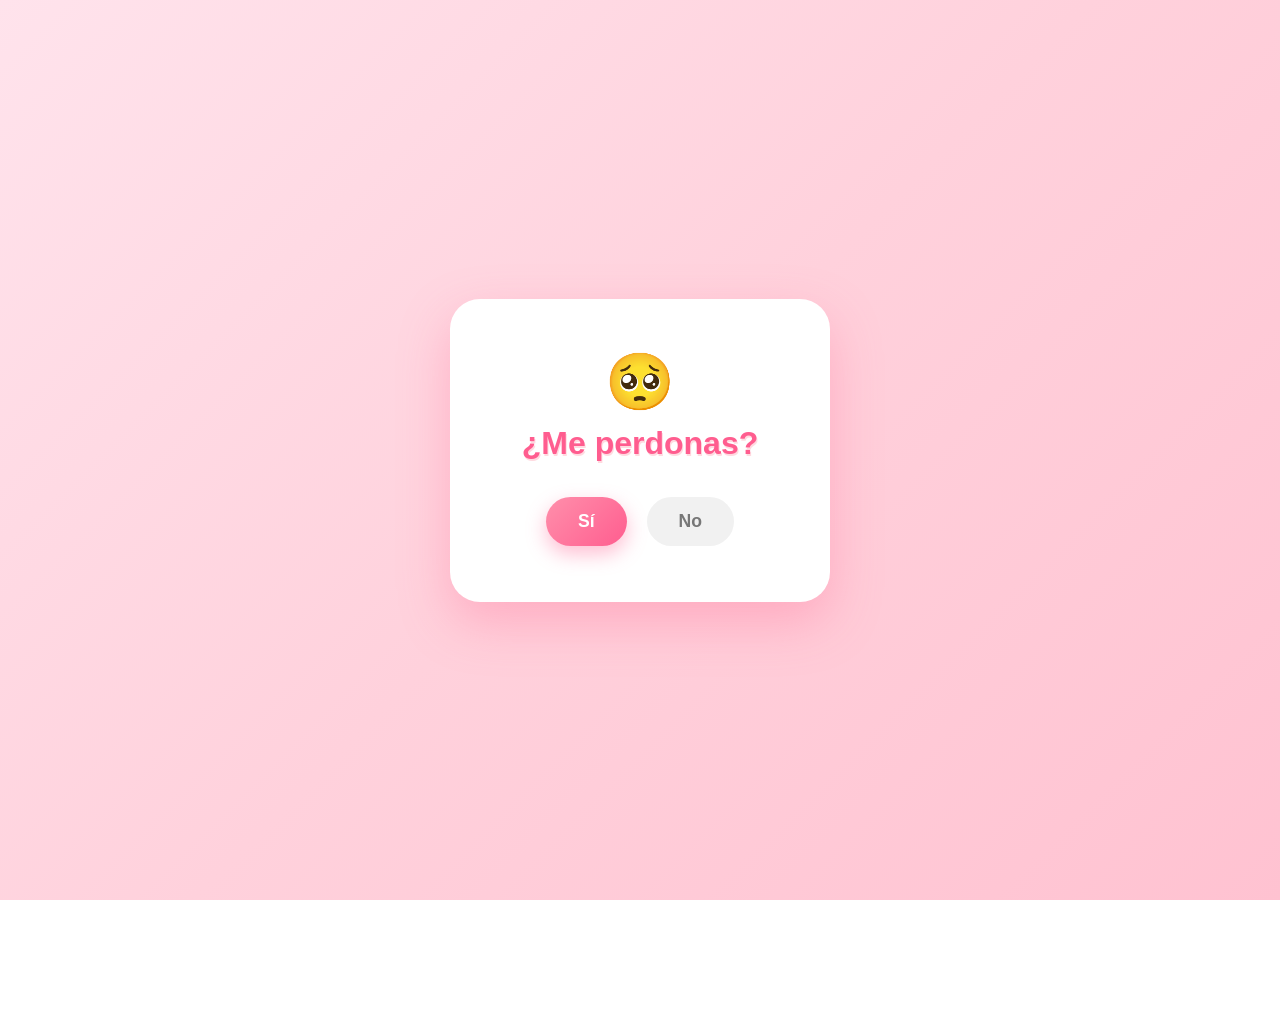
==== perdon.html @ 5df65a19 "Add files via upload" ====
<!DOCTYPE html>
<html lang="es">
<head>
<meta charset="UTF-8">
<meta name="viewport" content="width=device-width, initial-scale=1.0">
<title>¿Me perdonas?</title>
<style>
  :root {
    --pink: #ff8fab;
    --pink-dark: #ff5d8f;
    --cream: #fff5f7;
  }

  * {
    box-sizing: border-box;
  }

  html, body {
    margin: 0;
    padding: 0;
    width: 100%;
    height: 100%;
    overflow: hidden;
    font-family: 'Segoe UI', Tahoma, Verdana, sans-serif;
  }

  body {
    background: linear-gradient(135deg, #ffe3ec 0%, #ffd1dc 50%, #ffc2d1 100%);
    display: flex;
    align-items: center;
    justify-content: center;
    position: relative;
  }

  /* ---------- Corazones de fondo ---------- */
  .heart {
    position: absolute;
    top: 110%;
    font-size: 1.5rem;
    color: rgba(255, 255, 255, 0.6);
    animation: floatUp linear infinite;
    pointer-events: none;
    user-select: none;
  }

  @keyframes floatUp {
    0% {
      transform: translateY(0) rotate(0deg);
      opacity: 0.8;
    }
    100% {
      transform: translateY(-120vh) rotate(360deg);
      opacity: 0;
    }
  }

  /* ---------- Pantalla 1: Tarjeta ---------- */
  .card {
    background: #ffffff;
    border-radius: 30px;
    padding: 50px 35px;
    width: 90%;
    max-width: 380px;
    text-align: center;
    box-shadow: 0 20px 50px rgba(255, 105, 145, 0.35);
    position: relative;
    z-index: 5;
    transition: opacity 0.7s ease, transform 0.7s ease;
  }

  .card.hide {
    opacity: 0;
    transform: scale(0.8) translateY(-20px);
    pointer-events: none;
  }

  .card h1 {
    font-size: 2rem;
    color: var(--pink-dark);
    margin: 0 0 10px;
    text-shadow: 1px 2px 0 rgba(255, 182, 193, 0.5);
    animation: pulseText 1.8s ease-in-out infinite;
  }

  @keyframes pulseText {
    0%, 100% { transform: scale(1); }
    50% { transform: scale(1.06); }
  }

  .card .emoji {
    font-size: 3.5rem;
    display: block;
    margin-bottom: 10px;
    animation: bounce 1.5s ease-in-out infinite;
  }

  @keyframes bounce {
    0%, 100% { transform: translateY(0); }
    50% { transform: translateY(-10px); }
  }

  .buttons-row {
    position: relative;
    display: flex;
    justify-content: center;
    align-items: center;
    gap: 20px;
    margin-top: 30px;
    min-height: 60px;
  }

  button {
    border: none;
    cursor: pointer;
    font-size: 1.1rem;
    font-weight: bold;
    padding: 14px 32px;
    border-radius: 50px;
    transition: transform 0.15s ease, box-shadow 0.15s ease;
    font-family: inherit;
  }

  #btn-yes {
    background: linear-gradient(135deg, #ff8fab, #ff5d8f);
    color: #fff;
    box-shadow: 0 8px 20px rgba(255, 93, 143, 0.4);
  }

  #btn-yes:hover {
    transform: scale(1.08);
    box-shadow: 0 10px 25px rgba(255, 93, 143, 0.55);
  }

  #btn-no {
    background: #f1f1f1;
    color: #777;
    position: relative;
  }

  /* Cuando el botón No escapa, se posiciona respecto al body */
  #btn-no.escaping {
    position: fixed;
    z-index: 999;
  }

  /* ---------- Pantalla 2: Sorpresa ---------- */
  .surprise-screen {
    position: absolute;
    inset: 0;
    display: flex;
    flex-direction: column;
    align-items: center;
    justify-content: center;
    opacity: 0;
    pointer-events: none;
    transition: opacity 0.8s ease;
    z-index: 3;
  }

  .surprise-screen.show {
    opacity: 1;
    pointer-events: auto;
  }

  /* ---------- Girasol CSS ---------- */
  .sunflower-wrapper {
    display: flex;
    flex-direction: column;
    align-items: center;
  }

  .sunflower {
    position: relative;
    width: 260px;
    height: 260px;
    animation: sway 4s ease-in-out infinite;
    transform-origin: bottom center;
  }

  @keyframes sway {
    0%, 100% { transform: rotate(-3deg); }
    50% { transform: rotate(3deg); }
  }

  .petals {
    position: absolute;
    width: 100%;
    height: 100%;
    animation: rotatePetals 18s linear infinite;
  }

  .petal {
    position: absolute;
    width: 50px;
    height: 90px;
    background: linear-gradient(180deg, #ffd23f, #ffb627);
    border-radius: 50% 50% 0 0 / 60% 60% 0 0;
    top: 50%;
    left: 50%;
    transform-origin: bottom center;
    animation: petalPulse 2.4s ease-in-out infinite;
    box-shadow: inset 0 -6px 8px rgba(214, 140, 10, 0.3);
  }

  @keyframes petalPulse {
    0%, 100% { transform: scale(1); }
    50% { transform: scale(1.07); }
  }

  @keyframes rotatePetals {
    0% { transform: rotate(0deg); }
    100% { transform: rotate(360deg); }
  }

  /* 16 pétalos distribuidos cada 22.5deg */
  .petal:nth-child(1)  { transform: translate(-50%, -100%) rotate(0deg); }
  .petal:nth-child(2)  { transform: translate(-50%, -100%) rotate(22.5deg); }
  .petal:nth-child(3)  { transform: translate(-50%, -100%) rotate(45deg); }
  .petal:nth-child(4)  { transform: translate(-50%, -100%) rotate(67.5deg); }
  .petal:nth-child(5)  { transform: translate(-50%, -100%) rotate(90deg); }
  .petal:nth-child(6)  { transform: translate(-50%, -100%) rotate(112.5deg); }
  .petal:nth-child(7)  { transform: translate(-50%, -100%) rotate(135deg); }
  .petal:nth-child(8)  { transform: translate(-50%, -100%) rotate(157.5deg); }
  .petal:nth-child(9)  { transform: translate(-50%, -100%) rotate(180deg); }
  .petal:nth-child(10) { transform: translate(-50%, -100%) rotate(202.5deg); }
  .petal:nth-child(11) { transform: translate(-50%, -100%) rotate(225deg); }
  .petal:nth-child(12) { transform: translate(-50%, -100%) rotate(247.5deg); }
  .petal:nth-child(13) { transform: translate(-50%, -100%) rotate(270deg); }
  .petal:nth-child(14) { transform: translate(-50%, -100%) rotate(292.5deg); }
  .petal:nth-child(15) { transform: translate(-50%, -100%) rotate(315deg); }
  .petal:nth-child(16) { transform: translate(-50%, -100%) rotate(337.5deg); }

  .petal:nth-child(odd) { animation-delay: 0.3s; }
  .petal:nth-child(even) { animation-delay: 0.6s; }

  .center {
    position: absolute;
    top: 50%;
    left: 50%;
    width: 110px;
    height: 110px;
    background: radial-gradient(circle at 35% 35%, #8a5a2c, #6b4423 70%);
    border-radius: 50%;
    transform: translate(-50%, -50%);
    box-shadow:
      inset 0 0 15px rgba(0,0,0,0.4),
      0 4px 10px rgba(0,0,0,0.2);
    z-index: 2;
    background-image:
      radial-gradient(circle, #4f2f17 2px, transparent 3px);
    background-size: 12px 12px;
  }

  .stem {
    width: 12px;
    height: 90px;
    background: linear-gradient(180deg, #5fa84a, #3f7d31);
    margin: -5px auto 0;
    border-radius: 6px;
    position: relative;
    z-index: 1;
    animation: stemSway 4s ease-in-out infinite;
    transform-origin: top center;
  }

  @keyframes stemSway {
    0%, 100% { transform: rotate(-2deg); }
    50% { transform: rotate(2deg); }
  }

  .leaf {
    position: absolute;
    width: 35px;
    height: 18px;
    background: linear-gradient(135deg, #6fc24f, #3f7d31);
    border-radius: 0 50% 0 50%;
    top: 30px;
  }

  .leaf.left {
    left: -30px;
    transform: rotate(20deg);
  }

  .leaf.right {
    right: -30px;
    transform: rotate(-20deg) scaleX(-1);
  }

  .thanks-text {
    margin-top: 25px;
    font-size: 1.8rem;
    color: var(--pink-dark);
    font-family: 'Brush Script MT', cursive, 'Segoe UI', sans-serif;
    font-style: italic;
    text-align: center;
    text-shadow: 1px 2px 4px rgba(255, 142, 173, 0.4);
    animation: appearText 1s ease forwards;
    opacity: 0;
  }

  @keyframes appearText {
    from { opacity: 0; transform: translateY(15px); }
    to { opacity: 1; transform: translateY(0); }
  }

  .small-note {
    margin-top: 8px;
    font-size: 0.95rem;
    color: #b96b86;
  }

  @media (max-width: 420px) {
    .card { padding: 40px 25px; }
    .card h1 { font-size: 1.6rem; }
    .sunflower { width: 200px; height: 200px; }
    .thanks-text { font-size: 1.4rem; }
  }
</style>
</head>
<body>

<!-- Pantalla 1 -->
<div class="card" id="card">
  <span class="emoji">🥺</span>
  <h1>¿Me perdonas?</h1>
  <div class="buttons-row">
    <button id="btn-yes">Sí</button>
    <button id="btn-no">No</button>
  </div>
</div>

<!-- Pantalla 2: Sorpresa -->
<div class="surprise-screen" id="surprise">
  <div class="sunflower-wrapper">
    <div class="sunflower">
      <div class="petals">
        <div class="petal"></div>
        <div class="petal"></div>
        <div class="petal"></div>
        <div class="petal"></div>
        <div class="petal"></div>
        <div class="petal"></div>
        <div class="petal"></div>
        <div class="petal"></div>
        <div class="petal"></div>
        <div class="petal"></div>
        <div class="petal"></div>
        <div class="petal"></div>
        <div class="petal"></div>
        <div class="petal"></div>
        <div class="petal"></div>
        <div class="petal"></div>
      </div>
      <div class="center"></div>
    </div>
    <div class="stem">
      <div class="leaf left"></div>
      <div class="leaf right"></div>
    </div>
    <p class="thanks-text">gracias por perdonarme 💕</p>
    <p class="small-note">en un momento te llevo a WhatsApp...</p>
  </div>
</div>

<script>
  const card = document.getElementById('card');
  const surprise = document.getElementById('surprise');
  const btnYes = document.getElementById('btn-yes');
  const btnNo = document.getElementById('btn-no');

  const WHATSAPP_URL = "https://api.whatsapp.com/send/?phone=%2B58424694133&text=Sebastian%20te%20perdono&type=phone_number&app_absent=0";

  // ---------- Corazones flotantes de fondo ----------
  function createHearts() {
    const hearts = ['💗', '💕', '🌸', '💖'];
    setInterval(() => {
      const heart = document.createElement('span');
      heart.classList.add('heart');
      heart.textContent = hearts[Math.floor(Math.random() * hearts.length)];
      heart.style.left = Math.random() * 100 + 'vw';
      heart.style.animationDuration = (4 + Math.random() * 4) + 's';
      heart.style.fontSize = (1 + Math.random() * 1.5) + 'rem';
      document.body.appendChild(heart);
      setTimeout(() => heart.remove(), 9000);
    }, 600);
  }
  createHearts();

  // ---------- Lógica del botón "No" escurridizo ----------
  function escapeButton() {
    const btnWidth = btnNo.offsetWidth;
    const btnHeight = btnNo.offsetHeight;
    const margin = 10;

    const maxX = window.innerWidth - btnWidth - margin;
    const maxY = window.innerHeight - btnHeight - margin;

    const randomX = Math.random() * Math.max(maxX, margin) + margin / 2;
    const randomY = Math.random() * Math.max(maxY, margin) + margin / 2;

    if (!btnNo.classList.contains('escaping')) {
      btnNo.classList.add('escaping');
    }

    btnNo.style.left = randomX + 'px';
    btnNo.style.top = randomY + 'px';
  }

  // Escapa al pasar el mouse (desktop)
  btnNo.addEventListener('mouseenter', escapeButton);

  // Escapa al intentar tocar en móvil (antes del click real)
  btnNo.addEventListener('touchstart', function (e) {
    e.preventDefault();
    escapeButton();
  }, { passive: false });

  // Si por azar logran hacer click, se comporta igual que "Sí"
  btnNo.addEventListener('click', goToSurprise);
  btnYes.addEventListener('click', goToSurprise);

  // Reposiciona si cambia el tamaño de ventana mientras escapa
  window.addEventListener('resize', () => {
    if (btnNo.classList.contains('escaping')) {
      escapeButton();
    }
  });

  // ---------- Transición a la pantalla de sorpresa ----------
  function goToSurprise() {
    card.classList.add('hide');

    setTimeout(() => {
      card.style.display = 'none';
      surprise.classList.add('show');

      // 2 segundos después de aparecer el girasol, abrir WhatsApp
      setTimeout(() => {
        window.open(WHATSAPP_URL, '_blank');
      }, 2000);
    }, 700);
  }
</script>

</body>
</html>
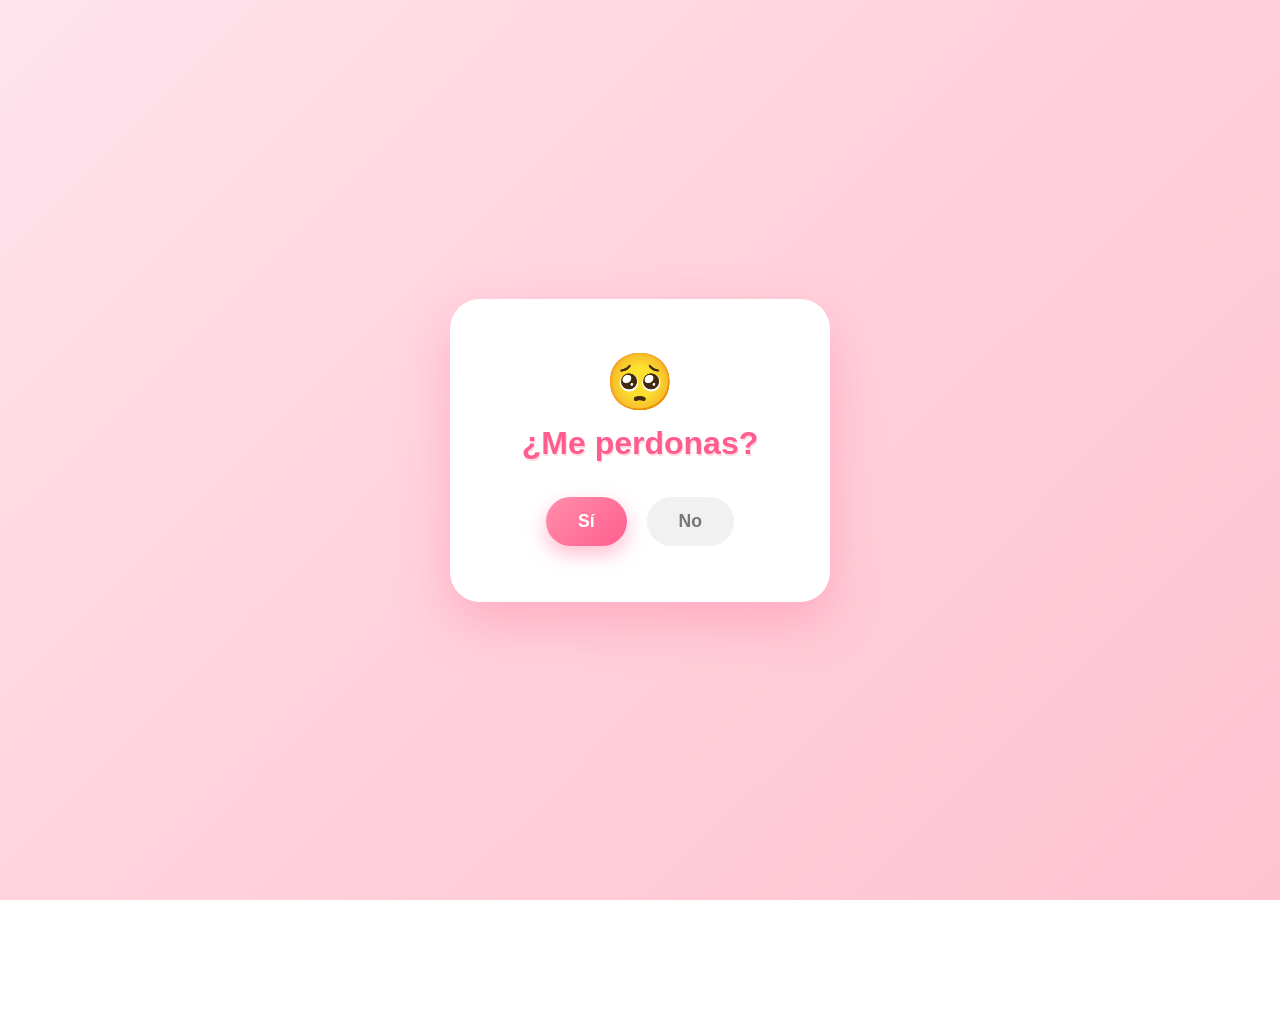
==== commit 9543f397: "Add files via upload" ====
--- a/perdon.html
+++ b/perdon.html
@@ -171,10 +171,11 @@
 
   .sunflower {
     position: relative;
-    width: 260px;
-    height: 260px;
-    animation: sway 4s ease-in-out infinite;
+    width: 280px;
+    height: 280px;
+    animation: sway 4.5s ease-in-out infinite;
     transform-origin: bottom center;
+    filter: drop-shadow(0 10px 18px rgba(180, 110, 20, 0.25));
   }
 
   @keyframes sway {
@@ -182,29 +183,24 @@
     50% { transform: rotate(3deg); }
   }
 
-  .petals {
+  /* Capa de pétalos trasera (más grande, más oscura, da profundidad) */
+  .petals-back {
     position: absolute;
     width: 100%;
     height: 100%;
-    animation: rotatePetals 18s linear infinite;
-  }
-
-  .petal {
-    position: absolute;
-    width: 50px;
-    height: 90px;
-    background: linear-gradient(180deg, #ffd23f, #ffb627);
-    border-radius: 50% 50% 0 0 / 60% 60% 0 0;
-    top: 50%;
-    left: 50%;
-    transform-origin: bottom center;
-    animation: petalPulse 2.4s ease-in-out infinite;
-    box-shadow: inset 0 -6px 8px rgba(214, 140, 10, 0.3);
-  }
-
-  @keyframes petalPulse {
-    0%, 100% { transform: scale(1); }
-    50% { transform: scale(1.07); }
+    top: 0;
+    left: 0;
+    animation: rotatePetals 26s linear infinite;
+  }
+
+  /* Capa de pétalos frontal */
+  .petals-front {
+    position: absolute;
+    width: 100%;
+    height: 100%;
+    top: 0;
+    left: 0;
+    animation: rotatePetals 26s linear infinite reverse;
   }
 
   @keyframes rotatePetals {
@@ -212,55 +208,115 @@
     100% { transform: rotate(360deg); }
   }
 
-  /* 16 pétalos distribuidos cada 22.5deg */
-  .petal:nth-child(1)  { transform: translate(-50%, -100%) rotate(0deg); }
-  .petal:nth-child(2)  { transform: translate(-50%, -100%) rotate(22.5deg); }
-  .petal:nth-child(3)  { transform: translate(-50%, -100%) rotate(45deg); }
-  .petal:nth-child(4)  { transform: translate(-50%, -100%) rotate(67.5deg); }
-  .petal:nth-child(5)  { transform: translate(-50%, -100%) rotate(90deg); }
-  .petal:nth-child(6)  { transform: translate(-50%, -100%) rotate(112.5deg); }
-  .petal:nth-child(7)  { transform: translate(-50%, -100%) rotate(135deg); }
-  .petal:nth-child(8)  { transform: translate(-50%, -100%) rotate(157.5deg); }
-  .petal:nth-child(9)  { transform: translate(-50%, -100%) rotate(180deg); }
-  .petal:nth-child(10) { transform: translate(-50%, -100%) rotate(202.5deg); }
-  .petal:nth-child(11) { transform: translate(-50%, -100%) rotate(225deg); }
-  .petal:nth-child(12) { transform: translate(-50%, -100%) rotate(247.5deg); }
-  .petal:nth-child(13) { transform: translate(-50%, -100%) rotate(270deg); }
-  .petal:nth-child(14) { transform: translate(-50%, -100%) rotate(292.5deg); }
-  .petal:nth-child(15) { transform: translate(-50%, -100%) rotate(315deg); }
-  .petal:nth-child(16) { transform: translate(-50%, -100%) rotate(337.5deg); }
-
-  .petal:nth-child(odd) { animation-delay: 0.3s; }
-  .petal:nth-child(even) { animation-delay: 0.6s; }
-
-  .center {
+  .petal {
     position: absolute;
     top: 50%;
     left: 50%;
-    width: 110px;
-    height: 110px;
-    background: radial-gradient(circle at 35% 35%, #8a5a2c, #6b4423 70%);
+    width: 38px;
+    height: 95px;
+    border-radius: 50%;
+    transform-origin: 50% 100%;
+    animation: petalSway 3s ease-in-out infinite;
+  }
+
+  .petals-back .petal {
+    background: linear-gradient(180deg, #f4a51e 0%, #e08a0e 100%);
+    width: 42px;
+    height: 100px;
+  }
+
+  .petals-front .petal {
+    background: linear-gradient(180deg, #ffe177 0%, #ffc93c 55%, #ffb627 100%);
+    box-shadow: inset 0 -8px 10px rgba(214, 140, 10, 0.25);
+  }
+
+  @keyframes petalSway {
+    0%, 100% { transform: translate(-50%, -100%) rotate(var(--angle)) scaleY(1); }
+    50%      { transform: translate(-50%, -100%) rotate(var(--angle)) scaleY(1.06); }
+  }
+
+  /* 12 pétalos traseros cada 30deg, desplazados 15deg respecto a los frontales */
+  .petals-back .petal:nth-child(1)  { --angle: 15deg; }
+  .petals-back .petal:nth-child(2)  { --angle: 45deg; }
+  .petals-back .petal:nth-child(3)  { --angle: 75deg; }
+  .petals-back .petal:nth-child(4)  { --angle: 105deg; }
+  .petals-back .petal:nth-child(5)  { --angle: 135deg; }
+  .petals-back .petal:nth-child(6)  { --angle: 165deg; }
+  .petals-back .petal:nth-child(7)  { --angle: 195deg; }
+  .petals-back .petal:nth-child(8)  { --angle: 225deg; }
+  .petals-back .petal:nth-child(9)  { --angle: 255deg; }
+  .petals-back .petal:nth-child(10) { --angle: 285deg; }
+  .petals-back .petal:nth-child(11) { --angle: 315deg; }
+  .petals-back .petal:nth-child(12) { --angle: 345deg; }
+
+  /* 12 pétalos frontales cada 30deg */
+  .petals-front .petal:nth-child(1)  { --angle: 0deg; }
+  .petals-front .petal:nth-child(2)  { --angle: 30deg; }
+  .petals-front .petal:nth-child(3)  { --angle: 60deg; }
+  .petals-front .petal:nth-child(4)  { --angle: 90deg; }
+  .petals-front .petal:nth-child(5)  { --angle: 120deg; }
+  .petals-front .petal:nth-child(6)  { --angle: 150deg; }
+  .petals-front .petal:nth-child(7)  { --angle: 180deg; }
+  .petals-front .petal:nth-child(8)  { --angle: 210deg; }
+  .petals-front .petal:nth-child(9)  { --angle: 240deg; }
+  .petals-front .petal:nth-child(10) { --angle: 270deg; }
+  .petals-front .petal:nth-child(11) { --angle: 300deg; }
+  .petals-front .petal:nth-child(12) { --angle: 330deg; }
+
+  .petal:nth-child(odd)  { animation-delay: 0.2s; }
+  .petal:nth-child(even) { animation-delay: 0.7s; }
+
+  /* Centro del girasol con semillas en espiral */
+  .center {
+    position: absolute;
+    top: 50%;
+    left: 50%;
+    width: 120px;
+    height: 120px;
+    background: radial-gradient(circle at 38% 35%, #9c6a35, #5e3a1a 75%);
     border-radius: 50%;
     transform: translate(-50%, -50%);
     box-shadow:
-      inset 0 0 15px rgba(0,0,0,0.4),
-      0 4px 10px rgba(0,0,0,0.2);
+      inset 0 0 18px rgba(0,0,0,0.45),
+      inset 0 4px 6px rgba(255,255,255,0.15),
+      0 4px 10px rgba(0,0,0,0.25);
     z-index: 2;
-    background-image:
-      radial-gradient(circle, #4f2f17 2px, transparent 3px);
-    background-size: 12px 12px;
+    overflow: hidden;
+  }
+
+  .center::before {
+    content: "";
+    position: absolute;
+    inset: 0;
+    border-radius: 50%;
+    background-image: radial-gradient(circle, #2e1a0a 2.2px, transparent 2.6px);
+    background-size: 14px 14px;
+    background-position: 0 0;
+    opacity: 0.85;
+  }
+
+  .center::after {
+    content: "";
+    position: absolute;
+    inset: 0;
+    border-radius: 50%;
+    background-image: radial-gradient(circle, #2e1a0a 2.2px, transparent 2.6px);
+    background-size: 14px 14px;
+    background-position: 7px 7px;
+    opacity: 0.85;
   }
 
   .stem {
-    width: 12px;
-    height: 90px;
-    background: linear-gradient(180deg, #5fa84a, #3f7d31);
-    margin: -5px auto 0;
-    border-radius: 6px;
+    width: 16px;
+    height: 160px;
+    background: linear-gradient(180deg, #6fc24f, #3f7d31);
+    margin: -70px auto 0;
+    border-radius: 8px;
     position: relative;
     z-index: 1;
-    animation: stemSway 4s ease-in-out infinite;
+    animation: stemSway 4.5s ease-in-out infinite;
     transform-origin: top center;
+    box-shadow: inset -3px 0 5px rgba(0,0,0,0.15);
   }
 
   @keyframes stemSway {
@@ -270,20 +326,20 @@
 
   .leaf {
     position: absolute;
-    width: 35px;
-    height: 18px;
-    background: linear-gradient(135deg, #6fc24f, #3f7d31);
+    width: 45px;
+    height: 22px;
+    background: linear-gradient(135deg, #7ed25a, #3f7d31);
     border-radius: 0 50% 0 50%;
-    top: 30px;
+    top: 55px;
   }
 
   .leaf.left {
-    left: -30px;
+    left: -38px;
     transform: rotate(20deg);
   }
 
   .leaf.right {
-    right: -30px;
+    right: -38px;
     transform: rotate(-20deg) scaleX(-1);
   }
 
@@ -313,7 +369,9 @@
   @media (max-width: 420px) {
     .card { padding: 40px 25px; }
     .card h1 { font-size: 1.6rem; }
-    .sunflower { width: 200px; height: 200px; }
+    .sunflower { width: 210px; height: 210px; }
+    .center { width: 95px; height: 95px; }
+    .stem { height: 130px; margin-top: -55px; }
     .thanks-text { font-size: 1.4rem; }
   }
 </style>
@@ -334,11 +392,21 @@
 <div class="surprise-screen" id="surprise">
   <div class="sunflower-wrapper">
     <div class="sunflower">
-      <div class="petals">
-        <div class="petal"></div>
-        <div class="petal"></div>
-        <div class="petal"></div>
-        <div class="petal"></div>
+      <div class="petals-back">
+        <div class="petal"></div>
+        <div class="petal"></div>
+        <div class="petal"></div>
+        <div class="petal"></div>
+        <div class="petal"></div>
+        <div class="petal"></div>
+        <div class="petal"></div>
+        <div class="petal"></div>
+        <div class="petal"></div>
+        <div class="petal"></div>
+        <div class="petal"></div>
+        <div class="petal"></div>
+      </div>
+      <div class="petals-front">
         <div class="petal"></div>
         <div class="petal"></div>
         <div class="petal"></div>
